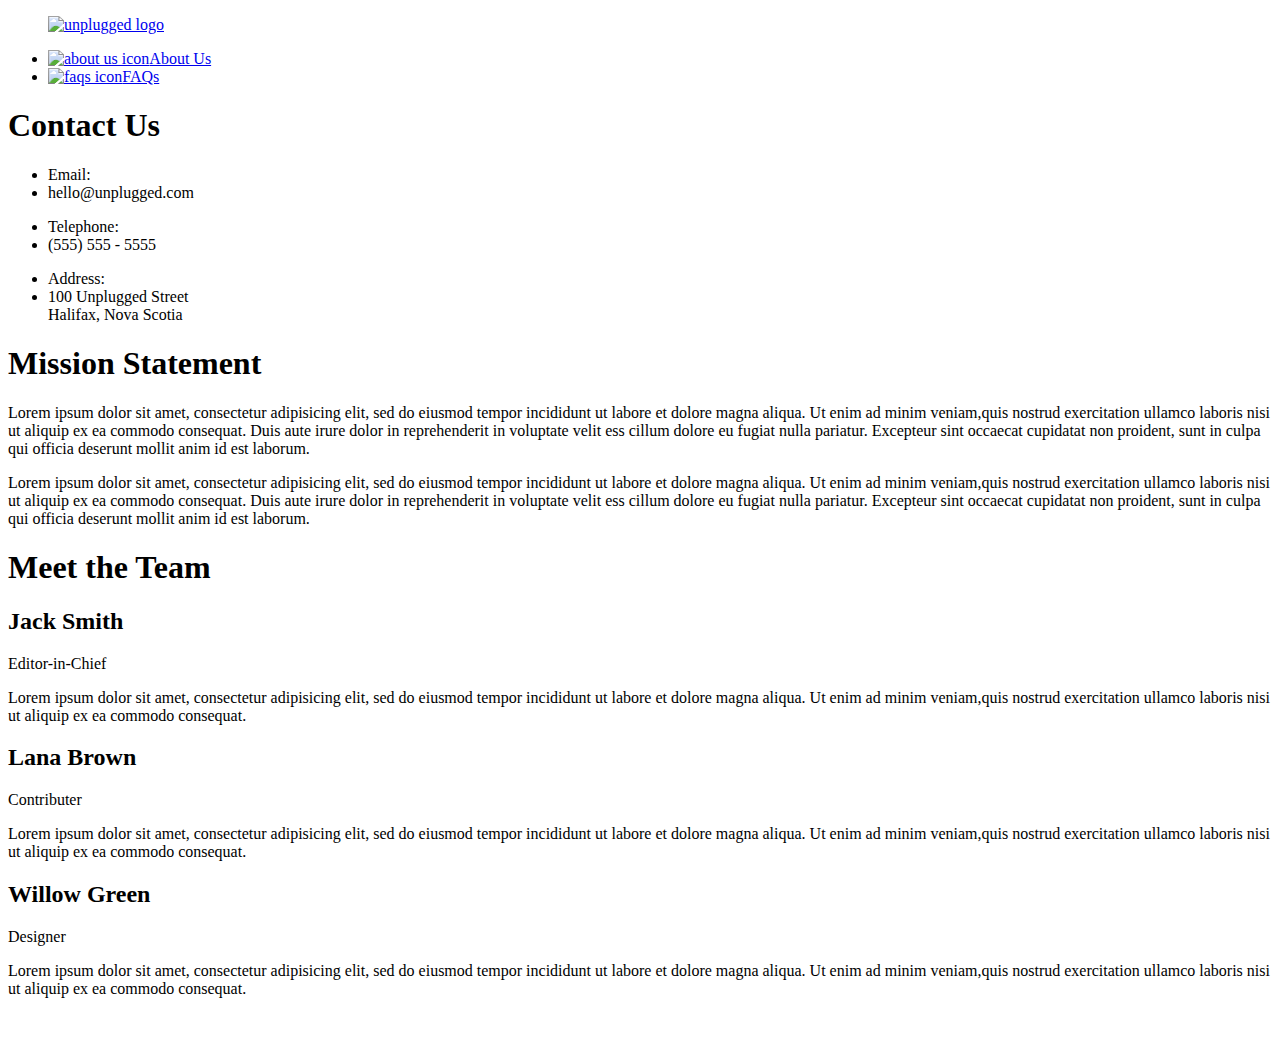
==== about/index.html @ 6358555d "added about and faqs" ====
<!doctype html>
<html class="no-js" lang="en">

<head>
  <meta charset="utf-8">
  <meta http-equiv="x-ua-compatible" content="ie=edge">
  <title>Unplugged | About</title>
  <meta name="description" content="">
  <meta name="viewport" content="width=device-width, initial-scale=1, shrink-to-fit=no">

  <link rel="manifest" href="../site.webmanifest">
  <link rel="apple-touch-icon" href="..img/icon.png">
  <!-- Place favicon.ico in the root directory -->

  <link rel="stylesheet" href="../css/normalize.css">
  <link rel="stylesheet" href="../css/main.css">
</head>

<body>
	

  <header class="main-header">
	<div class="header-wrapper">

	<figure class="logo">
		<a href="../index.html"><img src="img/logo.png" alt="unplugged logo"></a>
	</figure>
	
	<nav>
		<ul>
			<li><a href="#"><img src="..img/abouticon.img" alt="about us icon"/>About Us</a></li>
			<li><a href="../faqs/index.html"><img src="..img/faqsicon.img" alt="faqs icon"/>FAQs</a></li>
		</ul>
	</nav>

	</div>
  </header>

  <main>

	<div class="contact-info">
		<h1>Contact Us</h1>
			<ul>
				<li class=strong">Email:</li>
				<li>hello@unplugged.com</li>
			</ul>

			<ul>
				<li class="strong">Telephone:</li>
				<li>(555) 555 - 5555</li>
			</ul>

			<ul>
				<li class="strong">Address:</li>
				<li>100 Unplugged Street <br> Halifax, Nova Scotia</li>
			</ul>
	</div><!--contact info -->


	<div class="mission">
		<h1>Mission Statement</h1>
			<p>Lorem ipsum dolor sit amet, consectetur adipisicing elit, sed do eiusmod	tempor incididunt ut labore et dolore magna aliqua. Ut enim ad minim veniam,quis nostrud exercitation ullamco laboris nisi ut aliquip ex ea commodo	consequat. Duis aute irure dolor in reprehenderit in voluptate velit ess cillum dolore eu fugiat nulla pariatur. Excepteur sint occaecat cupidatat non proident, sunt in culpa qui officia deserunt mollit anim id est laborum.
			</p>
			<p>Lorem ipsum dolor sit amet, consectetur adipisicing elit, sed do eiusmod	tempor incididunt ut labore et dolore magna aliqua. Ut enim ad minim veniam,quis nostrud exercitation ullamco laboris nisi ut aliquip ex ea commodo	consequat. Duis aute irure dolor in reprehenderit in voluptate velit ess cillum dolore eu fugiat nulla pariatur. Excepteur sint occaecat cupidatat non proident, sunt in culpa qui officia deserunt mollit anim id est laborum.
			</p>
	</div><!--mission -->

	<div class="team">
		<h1>Meet the Team</h1>

		<div class="team-member">
			<div class="team-img"></div>
			<h2 class="team-name">Jack Smith</h2>
			<p class="team-title">Editor-in-Chief</p>
			<p class="team-description">Lorem ipsum dolor sit amet, consectetur adipisicing elit, sed do eiusmod	tempor incididunt ut labore et dolore magna aliqua. Ut enim ad minim veniam,quis nostrud exercitation ullamco laboris nisi ut aliquip ex ea commodo	consequat.</p>
		</div><!--team member -->

		<div class="team-member">
			<div class="team-img"></div>
			<h2 class="team-name">Lana Brown</h2>
			<p class="team-title">Contributer</p>
			<p class="team-description">Lorem ipsum dolor sit amet, consectetur adipisicing elit, sed do eiusmod	tempor incididunt ut labore et dolore magna aliqua. Ut enim ad minim veniam,quis nostrud exercitation ullamco laboris nisi ut aliquip ex ea commodo	consequat.</p>
		</div><!--team member -->

		<div class="team-member">
			<div class="team-img"></div>
			<h2 class="team-name">Willow Green</h2>
			<p class="team-title">Designer</p>
			<p class="team-description">Lorem ipsum dolor sit amet, consectetur adipisicing elit, sed do eiusmod	tempor incididunt ut labore et dolore magna aliqua. Ut enim ad minim veniam,quis nostrud exercitation ullamco laboris nisi ut aliquip ex ea commodo	consequat.</p>
		</div><!--team member -->

	</div>



  </main> <!--main wrapper -->



  <footer>
	<section class="footer-logo">
		<figure><img src="img/logo.png" alt "footer logo" />
		</figure>
	</section>
  </footer>



  <script src="../js/vendor/modernizr-3.6.0.min.js"></script>
  <script src="https://code.jquery.com/jquery-3.3.1.min.js" integrity="sha256-FgpCb/KJQlLNfOu91ta32o/NMZxltwRo8QtmkMRdAu8=" crossorigin="anonymous"></script>
  <script>window.jQuery || document.write('<script src="js/vendor/jquery-3.3.1.min.js"><\/script>')</script>
  <script src="../js/plugins.js"></script>
  <script src="../js/main.js"></script>

  <!-- Google Analytics: change UA-XXXXX-Y to be your site's ID. -->
  <script>
    window.ga = function () { ga.q.push(arguments) }; ga.q = []; ga.l = +new Date;
    ga('create', 'UA-XXXXX-Y', 'auto'); ga('send', 'pageview')
  </script>
  <script src="https://www.google-analytics.com/analytics.js" async defer></script>


</body>

</html>
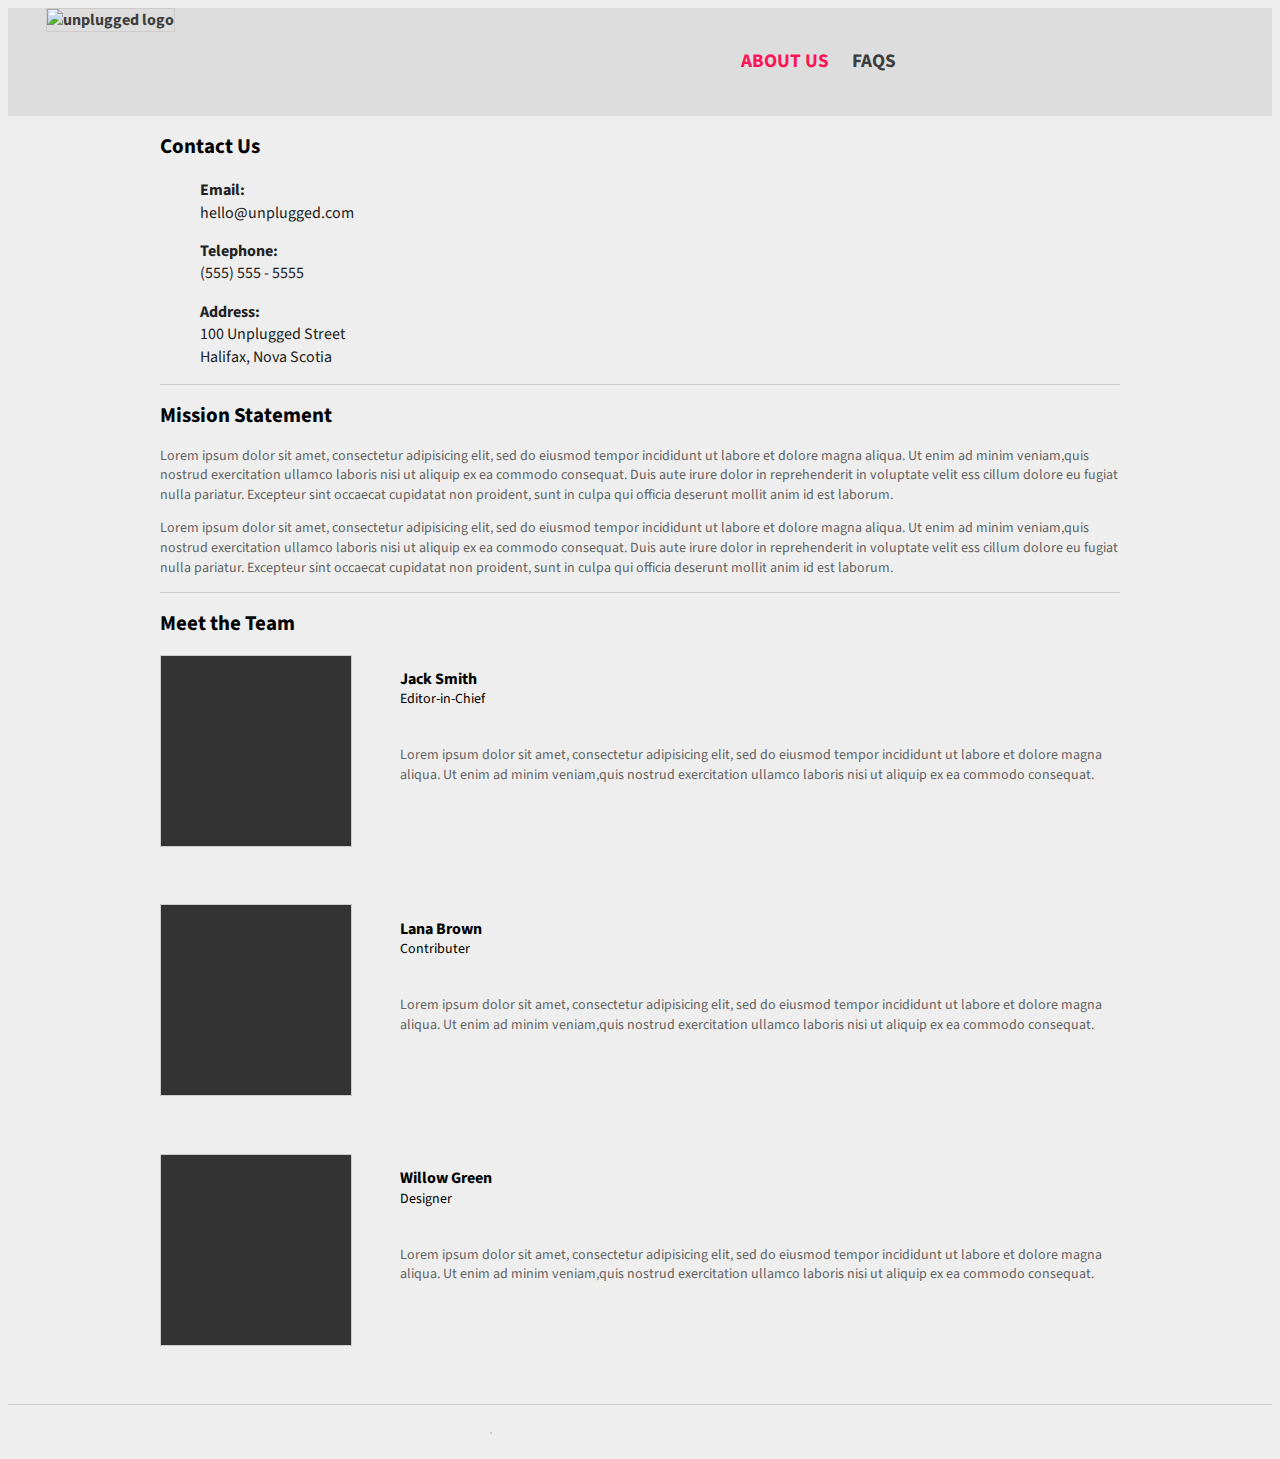
==== commit 28d9f2f2: "updated team members" ====
--- a/about/index.html
+++ b/about/index.html
@@ -11,6 +11,9 @@
   <link rel="manifest" href="../site.webmanifest">
   <link rel="apple-touch-icon" href="..img/icon.png">
   <!-- Place favicon.ico in the root directory -->
+  
+  <!-- FONTS  -->
+  <link href="https://fonts.googleapis.com/css?family=Source+Sans+Pro:400,400i,700,700i" rel="stylesheet">
 
   <link rel="stylesheet" href="../css/normalize.css">
   <link rel="stylesheet" href="../css/main.css">
@@ -19,17 +22,17 @@
 <body>
 	
 
-  <header class="main-header">
+  <header class="main-header clearfix">
 	<div class="header-wrapper">
 
 	<figure class="logo">
-		<a href="../index.html"><img src="img/logo.png" alt="unplugged logo"></a>
+		<a href="../index.html"><img src="../img/logo.png" alt="unplugged logo"></a>
 	</figure>
 	
 	<nav>
 		<ul>
-			<li><a href="#"><img src="..img/abouticon.img" alt="about us icon"/>About Us</a></li>
-			<li><a href="../faqs/index.html"><img src="..img/faqsicon.img" alt="faqs icon"/>FAQs</a></li>
+			<li><a href="#" class="aboutus">About Us</a></li>
+			<li><a href="../faqs/index.html">FAQs</a></li>
 		</ul>
 	</nav>
 
@@ -41,7 +44,7 @@
 	<div class="contact-info">
 		<h1>Contact Us</h1>
 			<ul>
-				<li class=strong">Email:</li>
+				<li class="strong">Email&colon;</li>
 				<li>hello@unplugged.com</li>
 			</ul>
 
@@ -69,23 +72,23 @@
 		<h1>Meet the Team</h1>
 
 		<div class="team-member">
-			<div class="team-img"></div>
+			<div class="team-img" id="team-img-jack"></div>
 			<h2 class="team-name">Jack Smith</h2>
-			<p class="team-title">Editor-in-Chief</p>
+			<p class="team-title">Editor-in-Chief</p><br>
 			<p class="team-description">Lorem ipsum dolor sit amet, consectetur adipisicing elit, sed do eiusmod	tempor incididunt ut labore et dolore magna aliqua. Ut enim ad minim veniam,quis nostrud exercitation ullamco laboris nisi ut aliquip ex ea commodo	consequat.</p>
 		</div><!--team member -->
 
 		<div class="team-member">
-			<div class="team-img"></div>
+			<div class="team-img" id="team-img-lana"></div>
 			<h2 class="team-name">Lana Brown</h2>
-			<p class="team-title">Contributer</p>
+			<p class="team-title">Contributer</p><br>
 			<p class="team-description">Lorem ipsum dolor sit amet, consectetur adipisicing elit, sed do eiusmod	tempor incididunt ut labore et dolore magna aliqua. Ut enim ad minim veniam,quis nostrud exercitation ullamco laboris nisi ut aliquip ex ea commodo	consequat.</p>
 		</div><!--team member -->
 
 		<div class="team-member">
-			<div class="team-img"></div>
+			<div class="team-img" id="team-img-willow"></div>
 			<h2 class="team-name">Willow Green</h2>
-			<p class="team-title">Designer</p>
+			<p class="team-title">Designer</p><br>
 			<p class="team-description">Lorem ipsum dolor sit amet, consectetur adipisicing elit, sed do eiusmod	tempor incididunt ut labore et dolore magna aliqua. Ut enim ad minim veniam,quis nostrud exercitation ullamco laboris nisi ut aliquip ex ea commodo	consequat.</p>
 		</div><!--team member -->
 
@@ -99,7 +102,7 @@
 
   <footer>
 	<section class="footer-logo">
-		<figure><img src="img/logo.png" alt "footer logo" />
+		<figure><img src="../img/logo.png" alt "footer logo" />
 		</figure>
 	</section>
   </footer>
--- a/css/main.css
+++ b/css/main.css
@@ -0,0 +1,955 @@
+/*! HTML5 Boilerplate v6.1.0 | MIT License | https://html5boilerplate.com/ */
+
+/*
+ * What follows is the result of much research on cross-browser styling.
+ * Credit left inline and big thanks to Nicolas Gallagher, Jonathan Neal,
+ * Kroc Camen, and the H5BP dev community and team.
+ */
+
+/* ==========================================================================
+   Base styles: opinionated defaults
+   ========================================================================== */
+
+html {
+    color: #222;
+    font-size: 1em;
+    line-height: 1.4;
+}
+
+/*
+ * Remove text-shadow in selection highlight:
+ * https://twitter.com/miketaylr/status/12228805301
+ *
+ * Vendor-prefixed and regular ::selection selectors cannot be combined:
+ * https://stackoverflow.com/a/16982510/7133471
+ *
+ * Customize the background color to match your design.
+ */
+
+::-moz-selection {
+    background: #b3d4fc;
+    text-shadow: none;
+}
+
+::selection {
+    background: #b3d4fc;
+    text-shadow: none;
+}
+
+/*
+ * A better looking default horizontal rule
+ */
+
+hr {
+    display: block;
+    height: 1px;
+    border: 0;
+    border-top: 1px solid #ccc;
+    margin: 1em 0;
+    padding: 0;
+}
+
+/*
+ * Remove the gap between audio, canvas, iframes,
+ * images, videos and the bottom of their containers:
+ * https://github.com/h5bp/html5-boilerplate/issues/440
+ */
+
+audio,
+canvas,
+iframe,
+img,
+svg,
+video {
+    vertical-align: middle;
+}
+
+/*
+ * Remove default fieldset styles.
+ */
+
+fieldset {
+    border: 0;
+    margin: 0;
+    padding: 0;
+}
+
+/*
+ * Allow only vertical resizing of textareas.
+ */
+
+textarea {
+    resize: vertical;
+}
+
+/* ==========================================================================
+   Browser Upgrade Prompt
+   ========================================================================== */
+
+.browserupgrade {
+    margin: 0.2em 0;
+    background: #ccc;
+    color: #000;
+    padding: 0.2em 0;
+}
+
+/* ==========================================================================
+   Author's custom styles
+   ========================================================================== */
+
+ /* GLOBAL STYLES ======================================*/
+
+ body, html {
+ 	font-family: 'Source Sans Pro', sans-serif;
+ 	font-size:16px;
+ 	background-color: #eeeeee;
+	
+}
+ 
+a {
+	font-weight: 700;
+	color:#3d3d3d;
+	text-decoration: none;
+}
+ 
+p {
+	color: #636363;
+	font-size: 0.875em;
+	line-height:1.4;
+
+}
+
+.feed-info p{
+	margin-left:0.5em;
+}
+ 
+img {
+	width:100%;
+	height:auto;
+ 
+}
+ 
+h1 {
+	font-size:1.31em;
+	line-height:1.6;
+	color:#000000;
+	
+}
+
+
+ h2, h3, h4 {
+	color: #000000;
+	font-weight: 700;
+}
+ 
+h3{
+	margin:0 0 0 0.5em;
+}
+ 
+h2,h3 {
+	font-size:0.875em;
+	
+}
+
+h4 {
+	font-size:0.625em;
+	
+}
+ 
+img {
+	border:1.5px solid #cfcacb;
+}
+ 
+.logo{
+	border:none;
+	border-bottom:1.5px solid #cfcacb;
+}
+
+.footer-logo figure{
+	border:none;
+}
+
+
+
+.btn {
+ color: #fff;
+ font-weight: 700;
+ text-transform: uppercase;
+ line-height: 2.5;
+ text-align: center;
+ box-shadow: 0 2px 2px 0px #DADADA;
+ height: 2.5em;
+ width: 100%;
+ background-color:#ff1256;
+ 
+}
+ 
+
+.input-email{
+	box-shadow: 1px 1px 0 #cfcacb;
+	height:1.75em;
+}
+
+.morebtn {
+ color: #fff;
+ font-weight: 700;
+ text-transform: uppercase;
+ line-height: 2.5;
+ text-align: center;
+ box-shadow: 0 2px 2px 0px #DADADA;
+ height: 2.5em;
+ width: 100%;
+ background-color:#b21e49;
+ 
+}
+
+
+
+/* HEADER ======================================*/
+
+.main-header{
+    width:100%;
+    margin:auto;
+    background-color:#dddddd;
+
+}
+
+.header-wrapper {
+    width:100%;
+    /*border-bottom:1.5px solid #cfcacb;*/
+  
+    
+
+}
+
+.logo{
+    width:100%;
+    margin:0 auto;
+    border:none;
+    border-bottom:1px solid #cfcacb;
+
+}
+
+nav{
+    width:100%;
+
+}
+
+nav ul{
+	padding:0;	
+	margin:0;
+	background-color:#dddddd;
+	list-style:none;
+	
+}
+
+nav ul li{
+	border-bottom:1px solid #cfcacb;
+	padding:10px 0;
+	text-align:center;
+}
+
+
+nav ul li a{
+	text-transform: uppercase;
+	font-size:1.2em;
+}
+
+img.icon{
+	width:25px;
+	height:25px;
+}
+
+
+
+/* MAIN ======================================*/
+
+main{
+    width:96%; /*free content from edges*/
+    padding: 0 2%; 
+    margin:auto; /*center content*/
+    clear:both;
+    max-width:960px;
+}
+
+
+
+.hero-area{
+    width:100%;
+    margin:auto;
+
+    
+
+}
+
+.top-story{
+    width:100%;
+    border-bottom:1px solid #cfcacb;
+    padding:1em 0;
+
+}
+
+.top-img{
+    width:100%;
+    margin:0;
+
+}
+
+figure img{
+    width:100%;
+}
+
+.top-info{
+    width:96%
+    margin: auto;
+    padding: 0 2%;
+}
+
+.sidebar{
+    width:100%;
+    float:left;
+    
+}
+
+.sidebar-newsletter, .sidebar-aboutus, .sidebar-faqs{
+    width:90%;
+    margin:auto;
+    padding:1.5em 1em;
+    border-bottom:1px solid #cfcacb;
+}
+
+.sidebar-newsletter form{
+    width: 90%;
+    margin: auto;
+    padding:0 5%;
+}
+
+.sidebar-newsletter form input{
+    display:block;
+    width:98%
+}
+
+
+
+.sidebar-faqs, .sidebar-aboutus{
+        display:none; /* hide part of sidebar in mobile */
+}
+
+
+
+/* main FEED ======================================*/
+
+article .feed-item{
+	float:left;
+
+}
+
+.feed{
+    width:100%;
+    float:left;
+    padding-top:0.25em;
+}
+
+.feed-item {
+    width:100%;
+    margin:0;
+    padding:2% 0;
+    float:left;
+    border-bottom:1px solid #cfcacb;
+
+}
+
+.feed-item p{
+    display:none;
+}
+
+#last-item {
+	border-bottom:none;
+}
+
+.feed-type{
+    width:100%;
+    clear:both;
+    margin: 0 auto;
+    
+
+}
+
+
+.feed-img{
+    width:45%;
+    margin:0;
+    float:left;
+}
+
+.feed-info{
+    width: 53%;
+    float:left;
+    margin:0;
+}
+
+
+
+/*
+
+.feed-info h3{
+    width:96%;
+    padding-left:4%;
+    display:inline;
+}
+
+
+ /* ================================ ABOUT PAGE =============================== */
+
+   .aboutus{
+   	color:#ff1256;
+   }
+
+   /* Contact info ***********/
+
+   .contact-info{
+       width: 100%;
+       border-bottom:1px solid #cfcacb;
+   }
+
+   .contact-info ul{
+   	list-style-type:none;
+   }
+
+   /*Mission Statement *********/
+
+   .strong{
+   	font-weight:700;
+   }
+
+   .mission{
+   	border-bottom:1px solid #cfcacb;
+   }
+
+     /*team member info*******************/
+
+
+.team-member{
+	clear:both;
+	margin:0  0 5% ;
+	float:left;
+}
+
+.team-img{
+	width:190px;
+	height:190px;
+	border: 1px solid #ccc;
+	margin: 0 5% 1% 0;
+	float:left;
+}
+
+.team-name{
+	font-weight:700;
+	font-size:1em;
+	display:block;
+	margin-bottom:0;
+
+}
+
+.team-title{
+	color:#000000;
+	display:block;
+	margin-top:0;
+}
+
+.team-description{
+	display:none;
+}
+
+#team-img-jack{
+
+background: #333 url('../img/team-jack.png') no-repeat center;
+background-size:cover;
+
+}
+
+#team-img-lana{
+
+background: #333 url('../img/team-lana.png') no-repeat center;
+background-size:cover;
+
+}
+
+#team-img-willow{
+
+background: #333 url('../img/team-willow.png') no-repeat center;
+background-size:cover;
+
+}
+
+			/* Media About Page ============================*/
+
+			@media (min-width: 300px){
+				.team-description{
+						display:block;
+						margin-top:0;
+				}
+
+			}
+
+
+
+
+
+
+
+/* FAQS page ======================================*/
+
+.faqsnav{
+   	color:#ff1256;
+   }
+
+ 
+.faqs li{
+	font-family: 'Source Sans Pro', sans-serif;
+	color: #636363;
+	font-size: 0.875em;
+	line-height:1.4;
+	background-color: #eeeeee;
+
+}
+
+.faqs h3{
+	margin-top:5%;
+}
+
+/* FOOTER ======================================*/
+
+footer{
+    width: 100%;
+    margin: auto;
+    float:left;
+    border-top:1px solid #cfcacb;;
+
+}
+
+.footer-logo{
+    width:50%;
+    margin:auto;
+
+
+}
+
+
+
+
+
+
+
+
+
+
+
+
+
+/* ==========================================================================
+   Helper classes
+   ========================================================================== */
+
+/*
+ * Hide visually and from screen readers
+ */
+
+.hidden {
+    display: none !important;
+}
+
+/*
+ * Hide only visually, but have it available for screen readers:
+ * https://snook.ca/archives/html_and_css/hiding-content-for-accessibility
+ *
+ * 1. For long content, line feeds are not interpreted as spaces and small width
+ *    causes content to wrap 1 word per line:
+ *    https://medium.com/@jessebeach/beware-smushed-off-screen-accessible-text-5952a4c2cbfe
+ */
+
+.visuallyhidden {
+    border: 0;
+    clip: rect(0 0 0 0);
+    height: 1px;
+    margin: -1px;
+    overflow: hidden;
+    padding: 0;
+    position: absolute;
+    width: 1px;
+    white-space: nowrap; /* 1 */
+}
+
+/*
+ * Extends the .visuallyhidden class to allow the element
+ * to be focusable when navigated to via the keyboard:
+ * https://www.drupal.org/node/897638
+ */
+
+.visuallyhidden.focusable:active,
+.visuallyhidden.focusable:focus {
+    clip: auto;
+    height: auto;
+    margin: 0;
+    overflow: visible;
+    position: static;
+    width: auto;
+    white-space: inherit;
+}
+
+/*
+ * Hide visually and from screen readers, but maintain layout
+ */
+
+.invisible {
+    visibility: hidden;
+}
+
+/*
+ * Clearfix: contain floats
+ *
+ * For modern browsers
+ * 1. The space content is one way to avoid an Opera bug when the
+ *    `contenteditable` attribute is included anywhere else in the document.
+ *    Otherwise it causes space to appear at the top and bottom of elements
+ *    that receive the `clearfix` class.
+ * 2. The use of `table` rather than `block` is only necessary if using
+ *    `:before` to contain the top-margins of child elements.
+ */
+
+.clearfix:before,
+.clearfix:after {
+    content: " "; /* 1 */
+    display: table; /* 2 */
+}
+
+.clearfix:after {
+    clear: both;
+}
+
+
+
+
+@media screen and (min-width: 768px) {
+    /*Tablet styles here*/
+
+
+/* TABLET HEADER ======================================*/
+/*=====================================================*/
+
+
+.main-header{
+	width:100%;
+	margin:auto;
+ }
+
+.header-wrapper {
+    width: 94%;
+    max-width: 1200px;
+    margin: 0 auto;
+    height:107.75px;
+  }
+
+
+.logo{
+    width:40%;
+    float:left;
+
+}
+
+nav{
+    width:60%;
+    float:left;
+
+}
+
+nav ul{
+	margin:0;
+	padding:40px 0;
+	text-align:center;
+
+}
+
+nav ul li{
+    display:inline;
+    border:none;
+    padding-right: 20px;
+
+
+}
+
+
+/* TABLET MAIN ============================*/
+
+.logo {
+	border:none;
+}
+
+.top.story{
+    width: 100%;
+    border-bottom:1px solid #cfcacb;
+}
+
+.top-img {
+    width:57%;
+    margin-right:3%;
+    float: left;
+}
+
+
+.top-info{
+    width:35%;
+    float:left;
+}
+
+.sidebar{
+    clear:both;
+    width:38%;
+    float:right;
+
+}
+
+.sidebar-newsletter, .sidebar-aboutus, .sidebar-faqs{
+    display:block;
+}
+
+
+
+/* TABLET FEED ============================*/
+
+.feed{
+    width:60%;
+    float:left;
+    border-right:1px solid #cfcacb;
+}
+
+
+
+.feed-img{
+    width:30%;
+    
+}
+
+div .feed-info {
+    width: 70%;
+    
+}
+
+
+
+
+
+/* TABLET Footer ============================*/
+
+.footer-logo{
+    width:40%;
+
+
+}
+
+
+}
+
+
+
+
+
+@media screen and (min-width: 940px) {
+    /*Desktop styles here*/
+
+/* DESKTOP HEADER ======================================*/
+/*=====================================================*/
+
+
+.logo{
+    width:30%;
+    float:left;
+
+}
+
+nav{
+    width:70%;
+    float:left;
+
+}
+
+nav ul{
+	margin:0;
+	padding:40px 0;
+	text-align:center;
+
+}
+
+nav ul li{
+    display:inline;
+    border:none;
+    padding:0 10px;
+
+
+}
+
+
+
+
+
+/* DESKTOP MAIN ======================================*/
+
+
+.top-story{
+    width:68%;
+    float:left;
+    border-bottom:none;
+   
+}
+
+.top-img{
+    width:100%;
+
+}
+
+.top-img img{
+	max-width:620px;
+	border:2px solid #000000;
+}
+
+.top-info{
+    width:100%;
+}
+
+.sidebar{
+    clear:none;
+    width:30%;
+    float:right;
+    height:580px;
+    border-left:1px solid #cfcacb;
+    margin-top:1em;
+    padding-bottom:1em;
+}
+
+#sidebar-desktop{
+	border-bottom:none;
+}
+   
+
+/* DESKTOP FEED ======================================*/
+
+.feed{
+  
+    width:100%;
+    float:none;
+    clear:both;
+    border:none;
+    border-top:1px solid #cfcacb;
+}
+
+
+.feed-img{
+    width:30%;
+    margin-right:3%;
+    max-width:200px;
+    max-height:200px;
+    
+}
+
+.feed-info {
+    width: 60%;
+    
+}
+
+.feed-item p{
+    display:block;
+
+}
+
+
+.footer-logo{
+    width:30%;
+    margin:auto;
+
+
+}
+
+
+
+}
+
+
+
+
+
+
+/* ==========================================================================
+   Print styles.
+   Inlined to avoid the additional HTTP request:
+   https://www.phpied.com/delay-loading-your-print-css/
+   ========================================================================== */
+
+@media print {
+    *,
+    *:before,
+    *:after {
+        background: transparent !important;
+        color: #000 !important; /* Black prints faster */
+        -webkit-box-shadow: none !important;
+        box-shadow: none !important;
+        text-shadow: none !important;
+    }
+
+    a,
+    a:visited {
+        text-decoration: underline;
+    }
+
+    a[href]:after {
+        content: " (" attr(href) ")";
+    }
+
+    abbr[title]:after {
+        content: " (" attr(title) ")";
+    }
+
+    /*
+     * Don't show links that are fragment identifiers,
+     * or use the `javascript:` pseudo protocol
+     */
+
+    a[href^="#"]:after,
+    a[href^="javascript:"]:after {
+        content: "";
+    }
+
+    pre {
+        white-space: pre-wrap !important;
+    }
+    pre,
+    blockquote {
+        border: 1px solid #999;
+        page-break-inside: avoid;
+    }
+
+    /*
+     * Printing Tables:
+     * http://css-discuss.incutio.com/wiki/Printing_Tables
+     */
+
+    thead {
+        display: table-header-group;
+    }
+
+    tr,
+    img {
+        page-break-inside: avoid;
+    }
+
+    p,
+    h2,
+    h3 {
+        orphans: 3;
+        widows: 3;
+    }
+
+    h2,
+    h3 {
+        page-break-after: avoid;
+    }
+}
